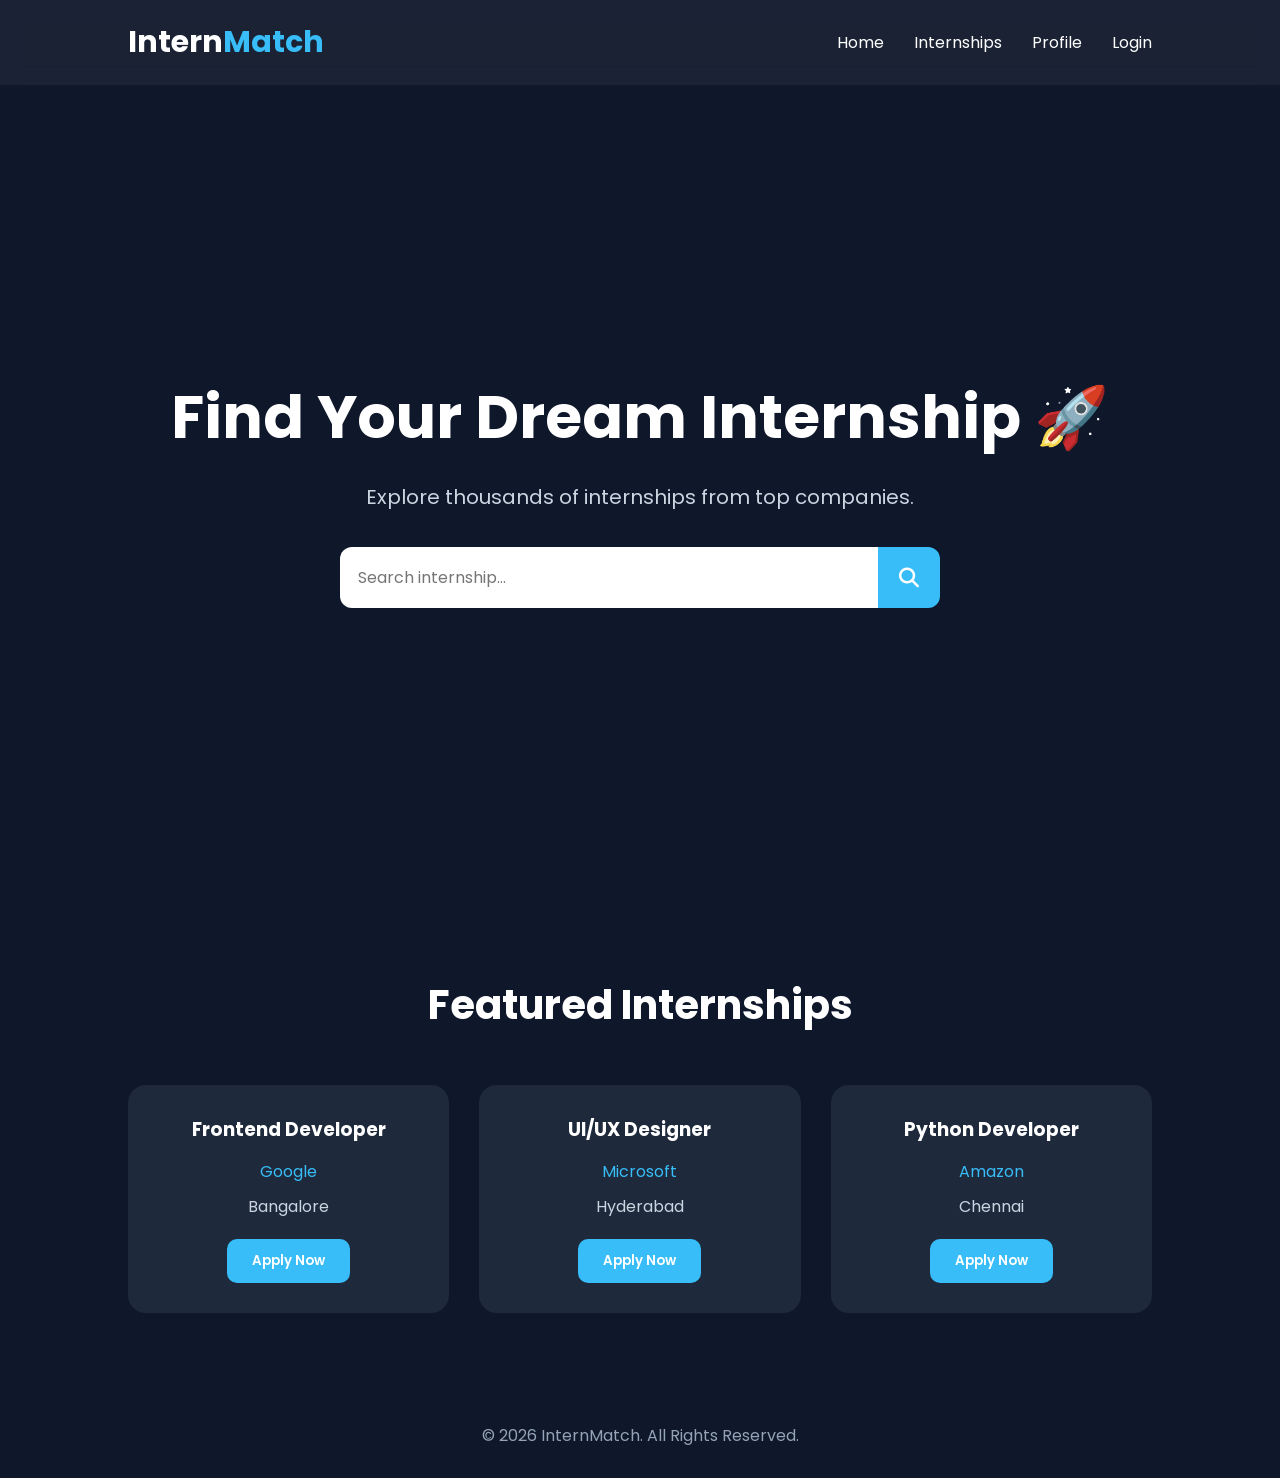
==== internmatch-mvp/index.html @ 63802d8d "Added landing page UI for InternMatch MVP" ====
<!DOCTYPE html>
<html lang="en">
<head>
    <meta charset="UTF-8">
    <meta name="viewport" content="width=device-width, initial-scale=1.0">
    <title>InternMatch</title>

    <link rel="stylesheet" href="css/style.css">

    <link rel="preconnect" href="https://fonts.googleapis.com">
    <link rel="preconnect" href="https://fonts.gstatic.com" crossorigin>
    <link href="https://fonts.googleapis.com/css2?family=Poppins:wght@300;400;500;600;700&display=swap" rel="stylesheet">

    <link rel="stylesheet"
    href="https://cdnjs.cloudflare.com/ajax/libs/font-awesome/6.6.0/css/all.min.css">
</head>

<body>

<!-- ================= NAVBAR ================= -->

<nav>

    <div class="logo">
        Intern<span>Match</span>
    </div>

    <ul>

        <li><a href="#">Home</a></li>
        <li><a href="internships.html">Internships</a></li>
        <li><a href="profile.html">Profile</a></li>
        <li><a href="login.html">Login</a></li>

    </ul>

</nav>

<!-- ================= HERO ================= -->

<section class="hero">

    <div class="hero-content">

        <h1>
            Find Your Dream Internship 🚀
        </h1>

        <p>
            Explore thousands of internships from top companies.
        </p>

        <div class="search-box">

            <input
            type="text"
            placeholder="Search internship...">

            <button>

                <i class="fa-solid fa-magnifying-glass"></i>

            </button>

        </div>

    </div>

</section>

<!-- ================= FEATURED INTERNSHIPS ================= -->

<section class="internships">

    <h2>Featured Internships</h2>

    <div class="internship-container">

        <div class="internship-card">

            <h3>Frontend Developer</h3>

            <p>Google</p>

            <span>Bangalore</span>

            <button>Apply Now</button>

        </div>

        <div class="internship-card">

            <h3>UI/UX Designer</h3>

            <p>Microsoft</p>

            <span>Hyderabad</span>

            <button>Apply Now</button>

        </div>

        <div class="internship-card">

            <h3>Python Developer</h3>

            <p>Amazon</p>

            <span>Chennai</span>

            <button>Apply Now</button>

        </div>

    </div>

</section>
<!-- ================= FOOTER ================= -->

<footer>

    <p>

        © 2026 InternMatch. All Rights Reserved.

    </p>

</footer>

<script src="js/app.js"></script>

</body>
</html>
---- internmatch-mvp/css/style.css ----
*{
    margin:0;
    padding:0;
    box-sizing:border-box;
    font-family:'Poppins',sans-serif;
}

body{
    background:#0f172a;
    color:#fff;
}

/* Navbar */

nav{
    display:flex;
    justify-content:space-between;
    align-items:center;
    padding:20px 10%;
    background:rgba(255,255,255,0.05);
    backdrop-filter:blur(10px);
    position:sticky;
    top:0;
}

.logo{
    font-size:30px;
    font-weight:700;
}

.logo span{
    color:#38bdf8;
}

nav ul{
    display:flex;
    list-style:none;
    gap:30px;
}

nav ul li a{
    color:white;
    text-decoration:none;
    transition:.3s;
}

nav ul li a:hover{
    color:#38bdf8;
}

/* Hero */

.hero{
    min-height:90vh;
    display:flex;
    justify-content:center;
    align-items:center;
    text-align:center;
    padding:40px;
}

.hero-content h1{
    font-size:60px;
    margin-bottom:20px;
}

.hero-content p{
    font-size:20px;
    color:#cbd5e1;
    margin-bottom:35px;
}

/* Search */

.search-box{
    display:flex;
    justify-content:center;
    max-width:600px;
    margin:auto;
}

.search-box input{
    width:100%;
    padding:18px;
    border:none;
    outline:none;
    border-radius:12px 0 0 12px;
    font-size:16px;
}

.search-box button{
    width:70px;
    border:none;
    background:#38bdf8;
    color:white;
    border-radius:0 12px 12px 0;
    cursor:pointer;
    font-size:20px;
}

/* Featured Internships */

.internships{
    padding:80px 10%;
}

.internships h2{
    text-align:center;
    font-size:40px;
    margin-bottom:50px;
}

.internship-container{
    display:grid;
    grid-template-columns:repeat(auto-fit,minmax(280px,1fr));
    gap:30px;
}

.internship-card{
    background:#1e293b;
    padding:30px;
    border-radius:18px;
    transition:.3s;
    text-align:center;
}

.internship-card:hover{
    transform:translateY(-10px);
    box-shadow:0 15px 30px rgba(56,189,248,.25);
}

.internship-card h3{
    margin-bottom:15px;
}

.internship-card p{
    color:#38bdf8;
    margin-bottom:10px;
}

.internship-card span{
    display:block;
    margin-bottom:20px;
    color:#cbd5e1;
}

.internship-card button{
    padding:12px 25px;
    border:none;
    border-radius:10px;
    background:#38bdf8;
    color:white;
    cursor:pointer;
    font-weight:600;
    transition:.3s;
}

.internship-card button:hover{
    background:#0ea5e9;
}
/* Footer */

footer{
    text-align:center;
    padding:30px;
    color:#94a3b8;
}

/* Responsive */

@media(max-width:768px){

nav{
    flex-direction:column;
    gap:20px;
}

nav ul{
    flex-direction:column;
    text-align:center;
}

.hero-content h1{
    font-size:40px;
}

.hero-content p{
    font-size:16px;
}

.search-box{
    flex-direction:column;
}

.search-box input{
    border-radius:12px;
    margin-bottom:10px;
}

.search-box button{
    width:100%;
    border-radius:12px;
    padding:15px;
}

}
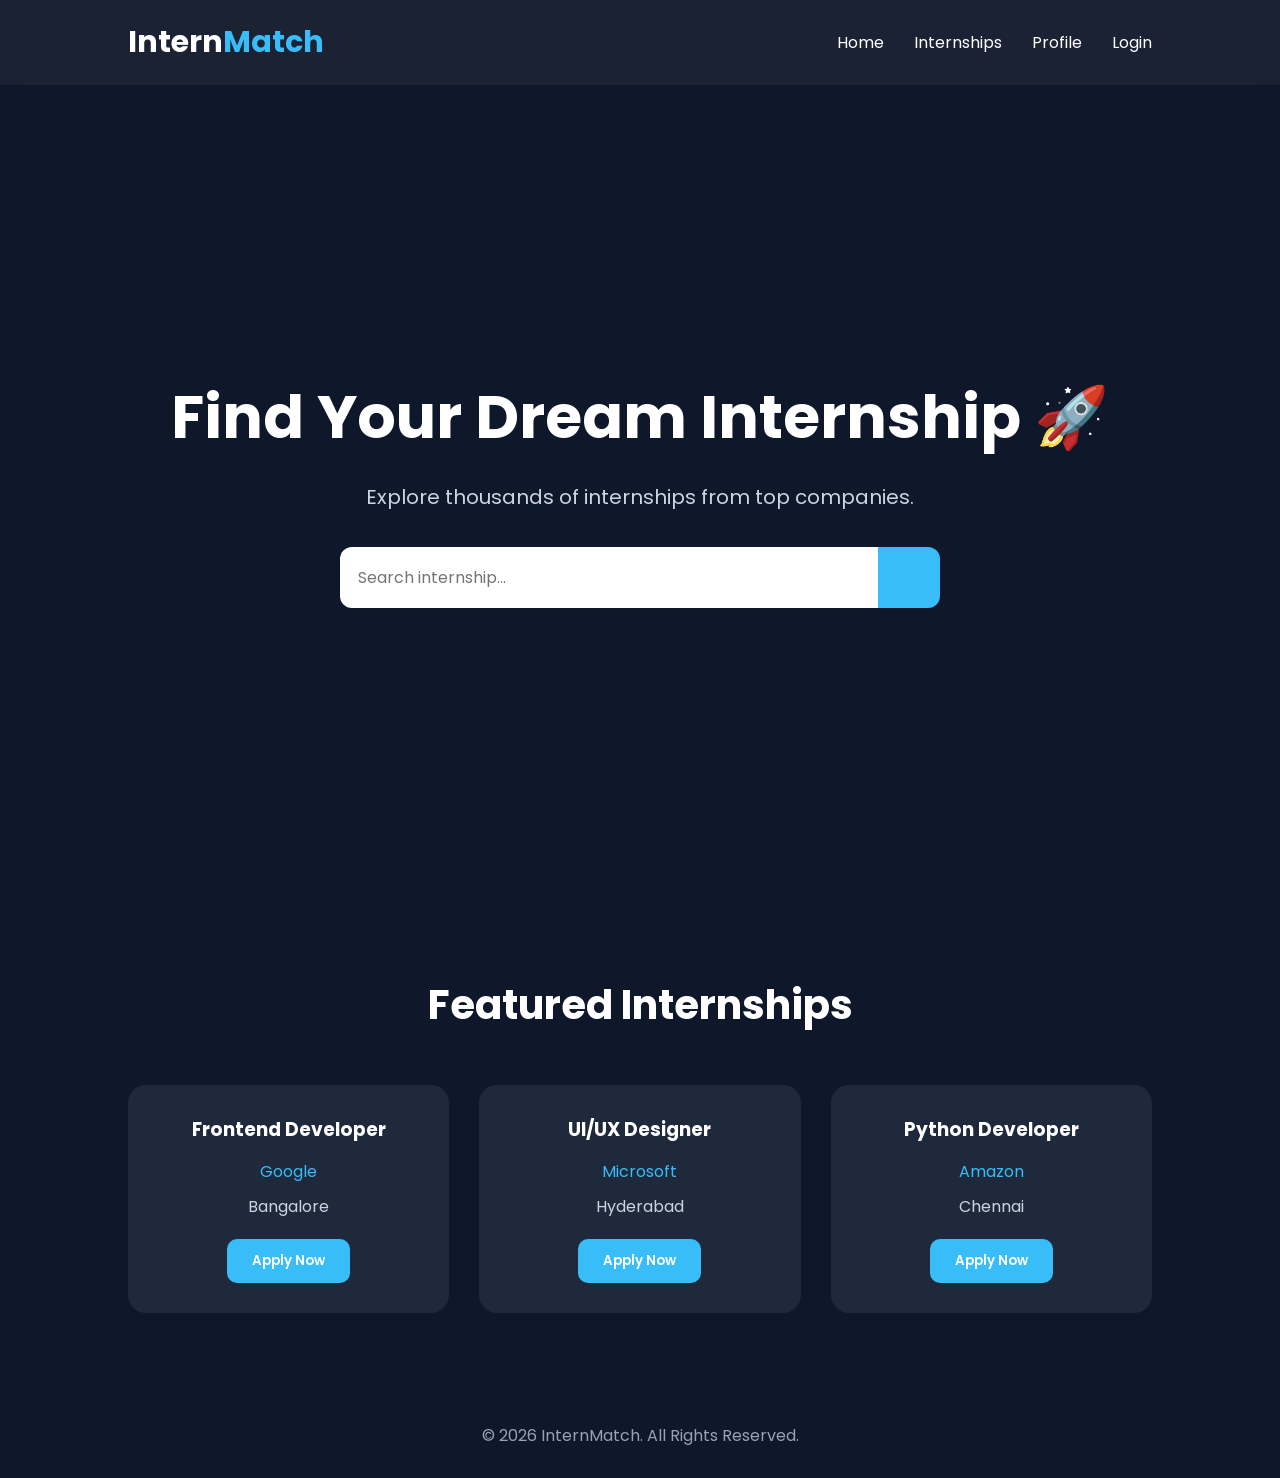
==== commit 954f89b2: "Added profile editing option" ====
--- a/internmatch-mvp/index.html
+++ b/internmatch-mvp/index.html
@@ -21,18 +21,16 @@
 
 <nav>
 
-    <div class="logo">
+    <a href="index.html" class="logo">
         Intern<span>Match</span>
-    </div>
+    </a>
 
-    <ul>
-
-        <li><a href="#">Home</a></li>
-        <li><a href="internships.html">Internships</a></li>
-        <li><a href="profile.html">Profile</a></li>
-        <li><a href="login.html">Login</a></li>
-
-    </ul>
+   <ul>
+    <li><a href="index.html">Home</a></li>
+    <li><a href="internships.html">Internships</a></li>
+    <li><a href="profile.html">Profile</a></li>
+    <li><a href="login.html" id="loginLink">Login</a></li>
+</ul>
 
 </nav>
 
@@ -54,9 +52,10 @@
 
             <input
             type="text"
+            id="homeSearchInput"
             placeholder="Search internship...">
 
-            <button>
+            <button id="homeSearchBtn>
 
                 <i class="fa-solid fa-magnifying-glass"></i>
 
@@ -126,8 +125,7 @@
     </p>
 
 </footer>
-
 <script src="js/app.js"></script>
-
+<script src="js/home.js"></script>
 </body>
 </html>
--- a/internmatch-mvp/css/style.css
+++ b/internmatch-mvp/css/style.css
@@ -26,6 +26,12 @@
 .logo{
     font-size:30px;
     font-weight:700;
+    color:white;
+    text-decoration:none;
+}
+
+.logo span{
+    color:#38bdf8;
 }
 
 .logo span{
